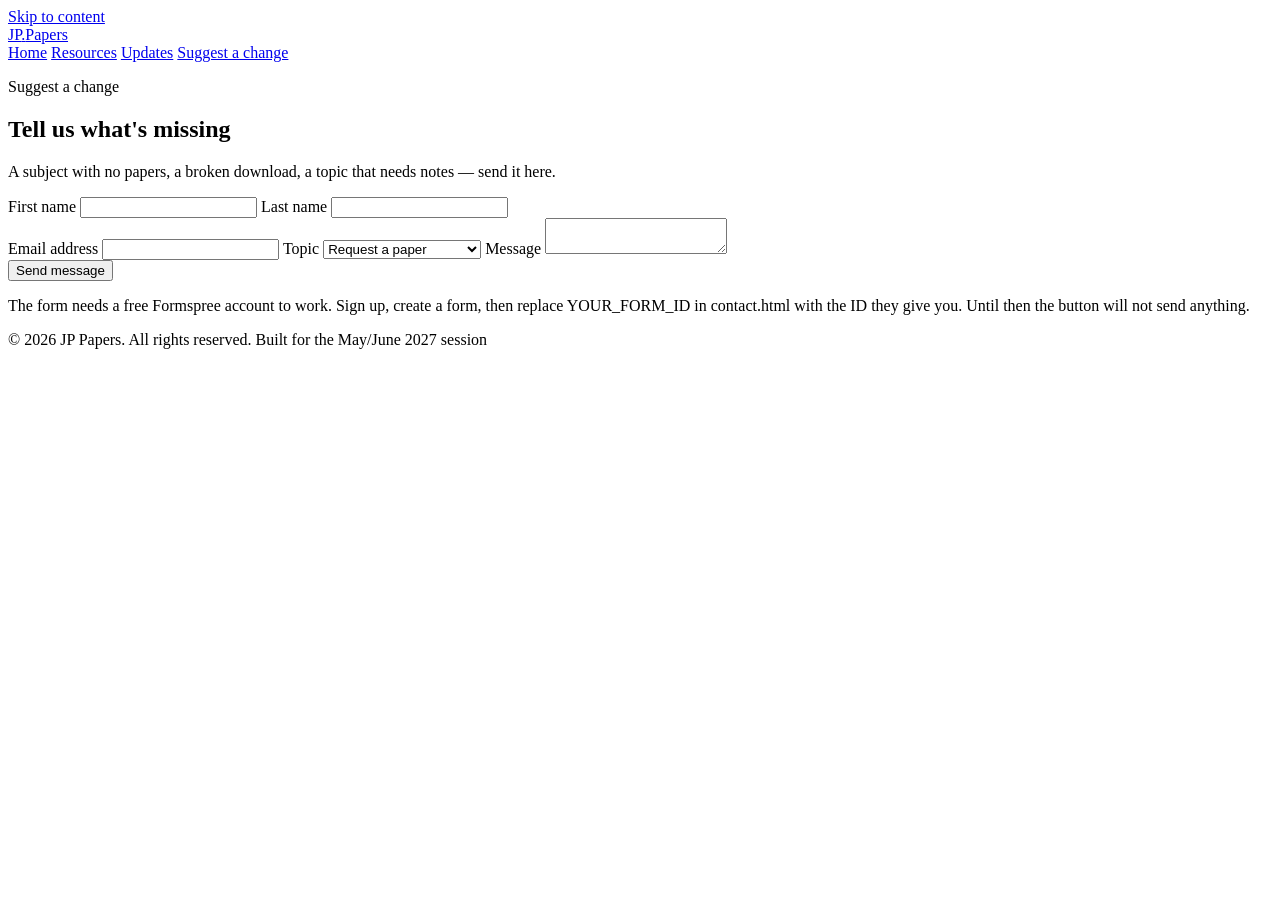
==== contact.html @ 0b866dc3 "Add files via upload" ====
<!DOCTYPE html>
<html lang="en">
<head>
<meta charset="utf-8">
<meta name="viewport" content="width=device-width, initial-scale=1">
<title>Suggest a change | JP Papers</title>
<meta name="description" content="Tell JP Papers what would make your IGCSE prep easier.">
<link rel="preconnect" href="https://fonts.googleapis.com">
<link rel="preconnect" href="https://fonts.gstatic.com" crossorigin>
<link href="https://fonts.googleapis.com/css2?family=Bricolage+Grotesque:opsz,wght@12..96,700;12..96,800&family=IBM+Plex+Mono:wght@400;500&family=Instrument+Sans:wght@400;500;600&display=swap" rel="stylesheet">
<link rel="stylesheet" href="assets/styles.css">
</head>
<body>

<a class="skip" href="#main">Skip to content</a>

<header class="topbar">
  <div class="wrap topbar-inner">
    <a class="brand" href="index.html">JP<span>.</span>Papers</a>
    <nav class="nav">
      <a href="index.html">Home</a>
      <a href="resources.html">Resources</a>
      <a href="updates.html">Updates</a>
      <a href="contact.html" aria-current="page">Suggest a change</a>
    </nav>
  </div>
</header>

<main id="main">
  <section class="section" style="border-top:0">
    <div class="wrap">
      <div class="section-head">
        <p class="eyebrow">Suggest a change</p>
        <h2>Tell us what's missing</h2>
        <p class="lead">A subject with no papers, a broken download, a topic that needs notes — send it here.</p>
      </div>

      <form class="form" action="https://formspree.io/f/YOUR_FORM_ID" method="POST">
        <div class="row">
          <label>
            <span class="field-label">First name</span>
            <input type="text" name="first-name" required>
          </label>
          <label>
            <span class="field-label">Last name</span>
            <input type="text" name="last-name" required>
          </label>
        </div>

        <label>
          <span class="field-label">Email address</span>
          <input type="email" name="email" required>
        </label>

        <label>
          <span class="field-label">Topic</span>
          <select name="topic">
            <option>Request a paper</option>
            <option>Request revision notes</option>
            <option>Report a broken file</option>
            <option>Something else</option>
          </select>
        </label>

        <label>
          <span class="field-label">Message</span>
          <textarea name="message" required></textarea>
        </label>

        <div class="actions" style="margin-top:0">
          <button class="btn" type="submit">Send message</button>
        </div>

        <p class="note">
          The form needs a free Formspree account to work. Sign up, create a form,
          then replace YOUR_FORM_ID in contact.html with the ID they give you.
          Until then the button will not send anything.
        </p>
      </form>
    </div>
  </section>
</main>

<footer class="footer">
  <div class="wrap footer-inner">
    <span>&copy; <span id="year">2026</span> JP Papers. All rights reserved.</span>
    <span>Built for the May/June 2027 session</span>
  </div>
</footer>

<script src="assets/data.js"></script>
<script src="assets/app.js"></script>
</body>
</html>
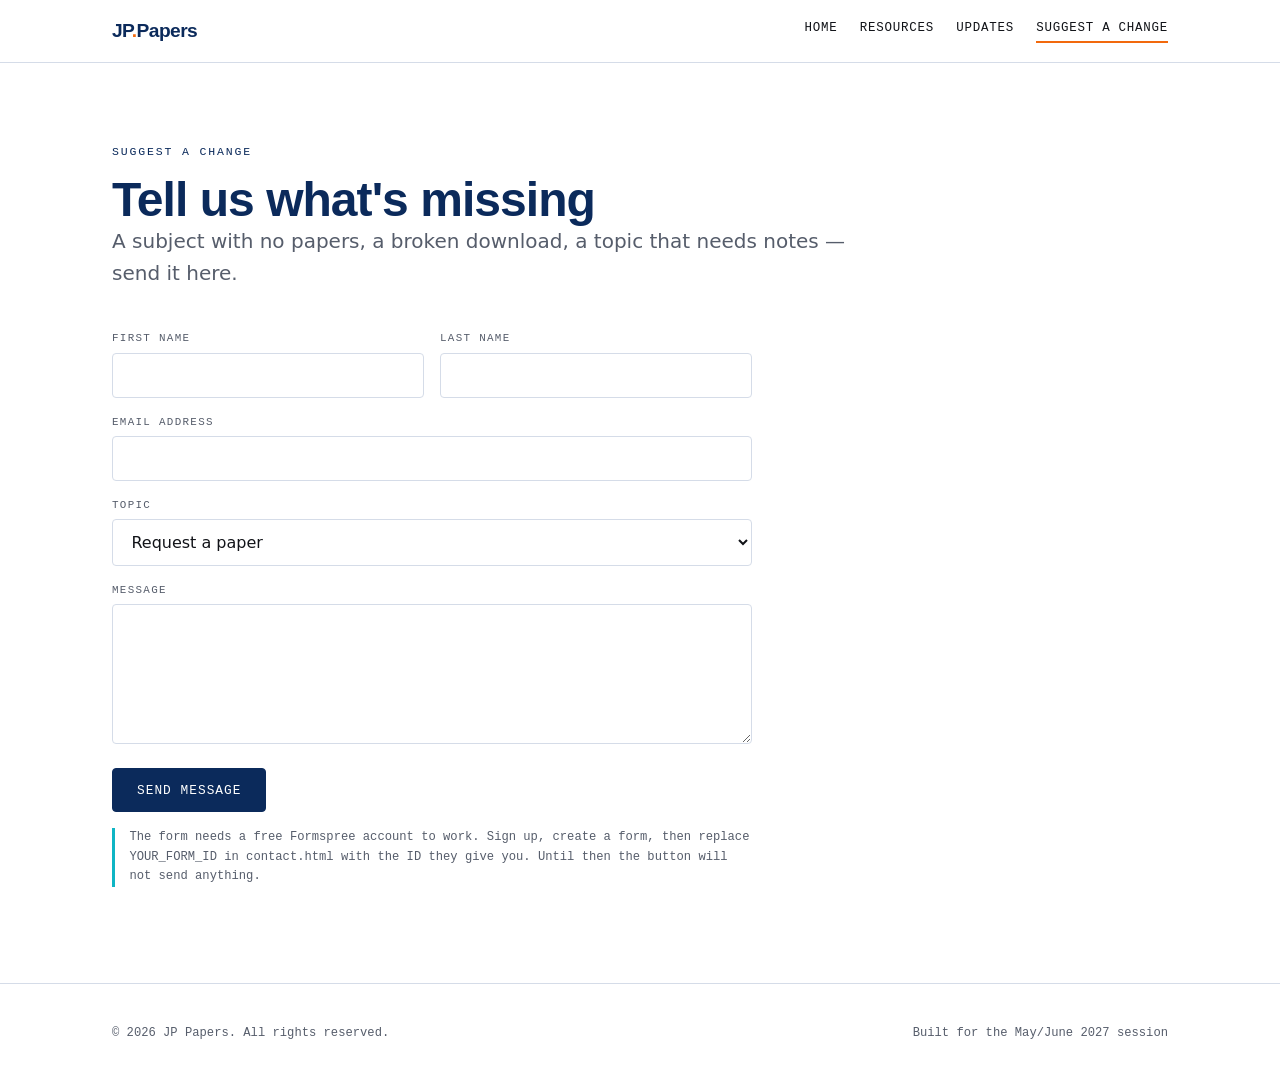
==== commit 4473a689: "Update contact.html" ====
--- a/contact.html
+++ b/contact.html
@@ -35,7 +35,7 @@
         <p class="lead">A subject with no papers, a broken download, a topic that needs notes — send it here.</p>
       </div>
 
-      <form class="form" action="https://formspree.io/f/YOUR_FORM_ID" method="POST">
+      <form class="form" action="https://formspree.io/f/xrpzayon" method="POST">
         <div class="row">
           <label>
             <span class="field-label">First name</span>
--- a/assets/styles.css
+++ b/assets/styles.css
@@ -0,0 +1,497 @@
+/* =========================================================
+   JP Papers — folha de estilos única
+   Direção visual: "folha de exame corrigida"
+   fundo branco, secções a azul-escuro, texto preto,
+   destaques a turquesa e laranja
+   ========================================================= */
+
+:root {
+  /* Cores */
+  --ink:        #111318;   /* preto do texto */
+  --ink-soft:   #565D6B;   /* texto secundário */
+  --paper:      #FFFFFF;   /* fundo branco */
+  --sheet:      #FFFFFF;   /* cartões */
+  --rule:       #D5DCE8;   /* linhas e margens */
+  --marker:     #7EE8F2;   /* destaque turquesa */
+  --marker-2:   #FFC08A;   /* destaque laranja */
+  --pen:        #F2690D;   /* laranja de acento */
+
+  /* Tipografia */
+  --display: "Bricolage Grotesque", "Arial Black", sans-serif;
+  --body: "Instrument Sans", system-ui, -apple-system, "Segoe UI", sans-serif;
+  --mono: "IBM Plex Mono", ui-monospace, "SF Mono", Menlo, monospace;
+
+  /* Medidas */
+  --wrap: 1120px;
+  --gap: clamp(1rem, 3vw, 2rem);
+  --radius: 4px;
+}
+
+* { box-sizing: border-box; }
+
+html { scroll-behavior: smooth; }
+
+body {
+  margin: 0;
+  background: var(--paper);
+  color: var(--ink);
+  font-family: var(--body);
+  font-size: 17px;
+  line-height: 1.6;
+  -webkit-font-smoothing: antialiased;
+}
+
+img { max-width: 100%; display: block; }
+
+a { color: inherit; }
+
+.wrap {
+  width: 100%;
+  max-width: var(--wrap);
+  margin-inline: auto;
+  padding-inline: clamp(1rem, 4vw, 2rem);
+}
+
+/* ---------- Tipografia ---------- */
+
+h1, h2, h3 {
+  font-family: var(--display);
+  font-weight: 800;
+  line-height: 1.02;
+  letter-spacing: -0.02em;
+  margin: 0;
+}
+
+h1 { font-size: clamp(2.6rem, 8vw, 5.2rem); }
+h2 { font-size: clamp(1.9rem, 4.5vw, 3rem); }
+h3 { font-size: clamp(1.15rem, 2vw, 1.4rem); letter-spacing: -0.01em; }
+
+p { margin: 0 0 1rem; }
+
+.eyebrow {
+  font-family: var(--mono);
+  font-size: 0.72rem;
+  letter-spacing: 0.16em;
+  text-transform: uppercase;
+  color: var(--ink-soft);
+  margin: 0 0 0.9rem;
+}
+
+.lead { font-size: clamp(1.05rem, 2vw, 1.25rem); color: var(--ink-soft); max-width: 58ch; }
+
+/* Efeito de marcador sobre uma palavra */
+.mark {
+  background-image: linear-gradient(transparent 58%, var(--marker) 58%, var(--marker) 92%, transparent 92%);
+  padding-inline: 0.1em;
+}
+.mark-pink {
+  background-image: linear-gradient(transparent 58%, var(--marker-2) 58%, var(--marker-2) 92%, transparent 92%);
+}
+
+/* ---------- Barra de navegação ---------- */
+
+.topbar {
+  position: sticky;
+  top: 0;
+  z-index: 50;
+  background: rgba(255, 255, 255, 0.9);
+  backdrop-filter: blur(10px);
+  border-bottom: 1px solid var(--rule);
+}
+
+.topbar-inner {
+  display: flex;
+  align-items: center;
+  gap: var(--gap);
+  min-height: 62px;
+}
+
+.brand {
+  font-family: var(--display);
+  font-weight: 800;
+  font-size: 1.2rem;
+  letter-spacing: -0.03em;
+  text-decoration: none;
+  white-space: nowrap;
+}
+.brand span { color: var(--pen); }
+
+.nav {
+  display: flex;
+  gap: 1.4rem;
+  margin-left: auto;
+  align-items: center;
+  flex-wrap: wrap;
+}
+
+.nav a {
+  font-family: var(--mono);
+  font-size: 0.78rem;
+  letter-spacing: 0.06em;
+  text-transform: uppercase;
+  text-decoration: none;
+  padding-bottom: 2px;
+  border-bottom: 2px solid transparent;
+}
+.nav a:hover,
+.nav a[aria-current="page"] { border-bottom-color: var(--pen); }
+
+/* ---------- Herói: folha de rosto de exame ---------- */
+
+.hero { padding: clamp(2rem, 6vw, 4.5rem) 0 clamp(2rem, 5vw, 3.5rem); }
+
+.sheet {
+  background: var(--sheet);
+  border: 1px solid var(--rule);
+  border-radius: var(--radius);
+  box-shadow: 0 1px 0 var(--rule), 12px 12px 0 -4px rgba(11, 42, 91, 0.10);
+  position: relative;
+  overflow: hidden;
+}
+
+/* margem vertical vermelha, como num caderno */
+.sheet::before {
+  content: "";
+  position: absolute;
+  inset-block: 0;
+  left: clamp(1.2rem, 4vw, 2.6rem);
+  width: 1px;
+  background: rgba(242, 105, 13, 0.5);
+}
+
+.sheet-body { padding: clamp(1.6rem, 5vw, 3.2rem) clamp(2rem, 7vw, 4.5rem); }
+
+.sheet-head {
+  display: flex;
+  flex-wrap: wrap;
+  gap: 0.6rem 2rem;
+  padding: 0.7rem clamp(2rem, 7vw, 4.5rem);
+  border-bottom: 1px solid var(--rule);
+  font-family: var(--mono);
+  font-size: 0.72rem;
+  letter-spacing: 0.1em;
+  text-transform: uppercase;
+  color: var(--ink-soft);
+}
+
+.fields {
+  display: grid;
+  grid-template-columns: repeat(auto-fit, minmax(190px, 1fr));
+  gap: 1.2rem;
+  margin-top: clamp(1.8rem, 4vw, 2.6rem);
+  padding-top: 1.4rem;
+  border-top: 1px dashed var(--rule);
+}
+
+.field-label {
+  font-family: var(--mono);
+  font-size: 0.68rem;
+  letter-spacing: 0.12em;
+  text-transform: uppercase;
+  color: var(--ink-soft);
+  display: block;
+  margin-bottom: 0.3rem;
+}
+
+.field-value {
+  font-family: var(--mono);
+  font-size: 1rem;
+  font-weight: 500;
+  border-bottom: 1px solid var(--rule);
+  padding-bottom: 0.35rem;
+}
+
+#countdown { font-variant-numeric: tabular-nums; }
+
+.hero h1 { max-width: 15ch; }
+.hero .lead { margin-top: 1.2rem; }
+
+/* ---------- Botões ---------- */
+
+.actions { display: flex; flex-wrap: wrap; gap: 0.8rem; margin-top: 1.8rem; }
+
+.btn {
+  display: inline-block;
+  font-family: var(--mono);
+  font-size: 0.8rem;
+  letter-spacing: 0.08em;
+  text-transform: uppercase;
+  text-decoration: none;
+  padding: 0.85rem 1.5rem;
+  border: 1.5px solid var(--ink);
+  border-radius: var(--radius);
+  background: var(--ink);
+  color: var(--sheet);
+  cursor: pointer;
+  transition: transform 0.12s ease, box-shadow 0.12s ease;
+}
+.btn:hover { transform: translate(-2px, -2px); box-shadow: 4px 4px 0 var(--pen); }
+
+.btn-ghost { background: transparent; color: var(--ink); }
+.btn-ghost:hover { box-shadow: 4px 4px 0 var(--marker-2); }
+
+/* ---------- Secções ---------- */
+
+.section { padding: clamp(2.5rem, 7vw, 5rem) 0; border-top: 1px solid var(--rule); }
+.section-head { margin-bottom: clamp(1.6rem, 4vw, 2.6rem); }
+
+/* ---------- Filtros ---------- */
+
+.toolbar {
+  display: flex;
+  flex-wrap: wrap;
+  gap: 0.7rem;
+  align-items: center;
+  margin-bottom: 1.8rem;
+}
+
+.search {
+  flex: 1 1 240px;
+  font-family: var(--mono);
+  font-size: 0.9rem;
+  padding: 0.75rem 1rem;
+  border: 1px solid var(--rule);
+  border-radius: var(--radius);
+  background: var(--sheet);
+  color: var(--ink);
+}
+.search::placeholder { color: var(--ink-soft); }
+
+.chip {
+  font-family: var(--mono);
+  font-size: 0.72rem;
+  letter-spacing: 0.08em;
+  text-transform: uppercase;
+  padding: 0.55rem 0.9rem;
+  border: 1px solid var(--rule);
+  border-radius: 999px;
+  background: transparent;
+  color: var(--ink-soft);
+  cursor: pointer;
+}
+.chip[aria-pressed="true"] {
+  background: var(--ink);
+  border-color: var(--ink);
+  color: var(--sheet);
+}
+
+/* ---------- Grelha de disciplinas ---------- */
+
+.grid {
+  display: grid;
+  grid-template-columns: repeat(auto-fill, minmax(255px, 1fr));
+  gap: 1rem;
+}
+
+.card {
+  background: var(--sheet);
+  border: 1px solid var(--rule);
+  border-radius: var(--radius);
+  padding: 1.3rem 1.4rem 1.5rem;
+  display: flex;
+  flex-direction: column;
+  gap: 0.55rem;
+  text-decoration: none;
+  transition: transform 0.14s ease, box-shadow 0.14s ease, border-color 0.14s ease;
+}
+.card:hover {
+  transform: translateY(-3px);
+  border-color: var(--ink);
+  box-shadow: 0 10px 0 -4px rgba(11, 42, 91, 0.14);
+}
+
+.card-code {
+  font-family: var(--mono);
+  font-size: 0.72rem;
+  letter-spacing: 0.14em;
+  color: var(--pen);
+}
+
+.card-meta {
+  font-family: var(--mono);
+  font-size: 0.74rem;
+  color: var(--ink-soft);
+  margin-top: auto;
+  padding-top: 0.7rem;
+  border-top: 1px dashed var(--rule);
+  display: flex;
+  justify-content: space-between;
+  gap: 1rem;
+}
+
+.card p { font-size: 0.92rem; color: var(--ink-soft); margin: 0; }
+
+.empty {
+  font-family: var(--mono);
+  font-size: 0.85rem;
+  color: var(--ink-soft);
+  padding: 2.5rem 0;
+}
+
+/* ---------- Lista de ficheiros ---------- */
+
+.papers { list-style: none; margin: 0; padding: 0; }
+
+.papers li {
+  display: flex;
+  flex-wrap: wrap;
+  align-items: baseline;
+  gap: 0.4rem 1rem;
+  padding: 0.9rem 0;
+  border-bottom: 1px solid var(--rule);
+}
+
+.papers .name { font-weight: 600; }
+.papers .tag {
+  font-family: var(--mono);
+  font-size: 0.7rem;
+  letter-spacing: 0.1em;
+  text-transform: uppercase;
+  color: var(--ink-soft);
+  border: 1px solid var(--rule);
+  border-radius: 999px;
+  padding: 0.15rem 0.6rem;
+}
+.papers .dl { margin-left: auto; font-family: var(--mono); font-size: 0.78rem; }
+
+/* ---------- Atualizações ---------- */
+
+.updates { display: grid; gap: 1rem; }
+
+.update {
+  background: var(--sheet);
+  border: 1px solid var(--rule);
+  border-left: 4px solid var(--marker-2);
+  border-radius: var(--radius);
+  padding: 1.3rem 1.5rem;
+}
+.update time {
+  font-family: var(--mono);
+  font-size: 0.72rem;
+  letter-spacing: 0.1em;
+  text-transform: uppercase;
+  color: var(--ink-soft);
+}
+.update h3 { margin: 0.3rem 0 0.5rem; }
+.update p { margin: 0; color: var(--ink-soft); font-size: 0.95rem; }
+
+/* ---------- Formulário ---------- */
+
+.form { display: grid; gap: 1rem; max-width: 640px; }
+.row { display: grid; grid-template-columns: 1fr 1fr; gap: 1rem; }
+@media (max-width: 560px) { .row { grid-template-columns: 1fr; } }
+
+label { display: block; }
+
+input, select, textarea {
+  width: 100%;
+  font-family: var(--body);
+  font-size: 1rem;
+  padding: 0.75rem 0.9rem;
+  border: 1px solid var(--rule);
+  border-radius: var(--radius);
+  background: var(--sheet);
+  color: var(--ink);
+}
+textarea { min-height: 140px; resize: vertical; }
+
+.note {
+  font-family: var(--mono);
+  font-size: 0.76rem;
+  color: var(--ink-soft);
+  border-left: 3px solid var(--marker);
+  padding-left: 0.9rem;
+}
+
+/* ---------- Rodapé ---------- */
+
+.footer {
+  border-top: 1px solid var(--rule);
+  padding: 2.5rem 0;
+  font-family: var(--mono);
+  font-size: 0.76rem;
+  color: var(--ink-soft);
+}
+
+.footer-inner {
+  display: flex;
+  flex-wrap: wrap;
+  gap: 1rem 2rem;
+  justify-content: space-between;
+}
+
+/* ---------- Acessibilidade ---------- */
+
+:focus-visible {
+  outline: 3px solid var(--marker-2);
+  outline-offset: 2px;
+}
+
+.skip {
+  position: absolute;
+  left: -9999px;
+  background: var(--ink);
+  color: var(--sheet);
+  padding: 0.7rem 1rem;
+  font-family: var(--mono);
+  font-size: 0.8rem;
+}
+.skip:focus { left: 1rem; top: 1rem; z-index: 100; }
+
+@media (prefers-reduced-motion: reduce) {
+  * { animation: none !important; transition: none !important; scroll-behavior: auto !important; }
+}
+
+/* Cabeçalho de período na página de disciplina */
+.term-head {
+  font-family: var(--mono);
+  font-size: .72rem;
+  font-weight: 500;
+  letter-spacing: .16em;
+  text-transform: uppercase;
+  color: var(--ink-soft);
+  margin: 2.2rem 0 .4rem;
+}
+.papers + .term-head { margin-top: 2.6rem; }
+
+
+/* =========================================================
+   Paleta: fundo branco, secções a azul-escuro,
+   texto preto, destaques turquesa e laranja
+   ========================================================= */
+:root {
+  --blue: #0B2A5B;    /* azul-escuro das secções e títulos */
+  --turq: #0FB5C4;    /* turquesa */
+  --orange: #F2690D;  /* laranja */
+}
+
+h1, h2, h3 { color: var(--blue); }
+.eyebrow, .term-head, .sheet-head { color: var(--blue); }
+
+.brand { color: var(--blue); }
+.brand span { color: var(--orange); }
+.nav a:hover, .nav a[aria-current="page"],
+.nav button:hover, .nav button[aria-current="page"] { border-bottom-color: var(--orange); }
+
+.section { border-top: 1px solid rgba(11, 42, 91, 0.28); }
+
+.btn { background: var(--blue); border-color: var(--blue); color: #fff; }
+.btn:hover { box-shadow: 4px 4px 0 var(--turq); }
+.btn-ghost { background: transparent; color: var(--blue); }
+.btn-ghost:hover { box-shadow: 4px 4px 0 var(--orange); }
+
+.chip[aria-pressed="true"] { background: var(--blue); border-color: var(--blue); color: #fff; }
+
+.card:hover { border-color: var(--blue); }
+.card-code { color: var(--orange); }
+
+.sheet::before { background: rgba(242, 105, 13, 0.55); }
+
+.update { border-left-color: var(--turq); }
+.note { border-left-color: var(--turq); }
+.papers .dl { color: var(--orange); }
+
+:focus-visible { outline-color: var(--turq); }
+
+/* laranja mais escuro quando é texto pequeno, para se ler bem no branco */
+.card-code, .papers .dl { color: #C24E00; }
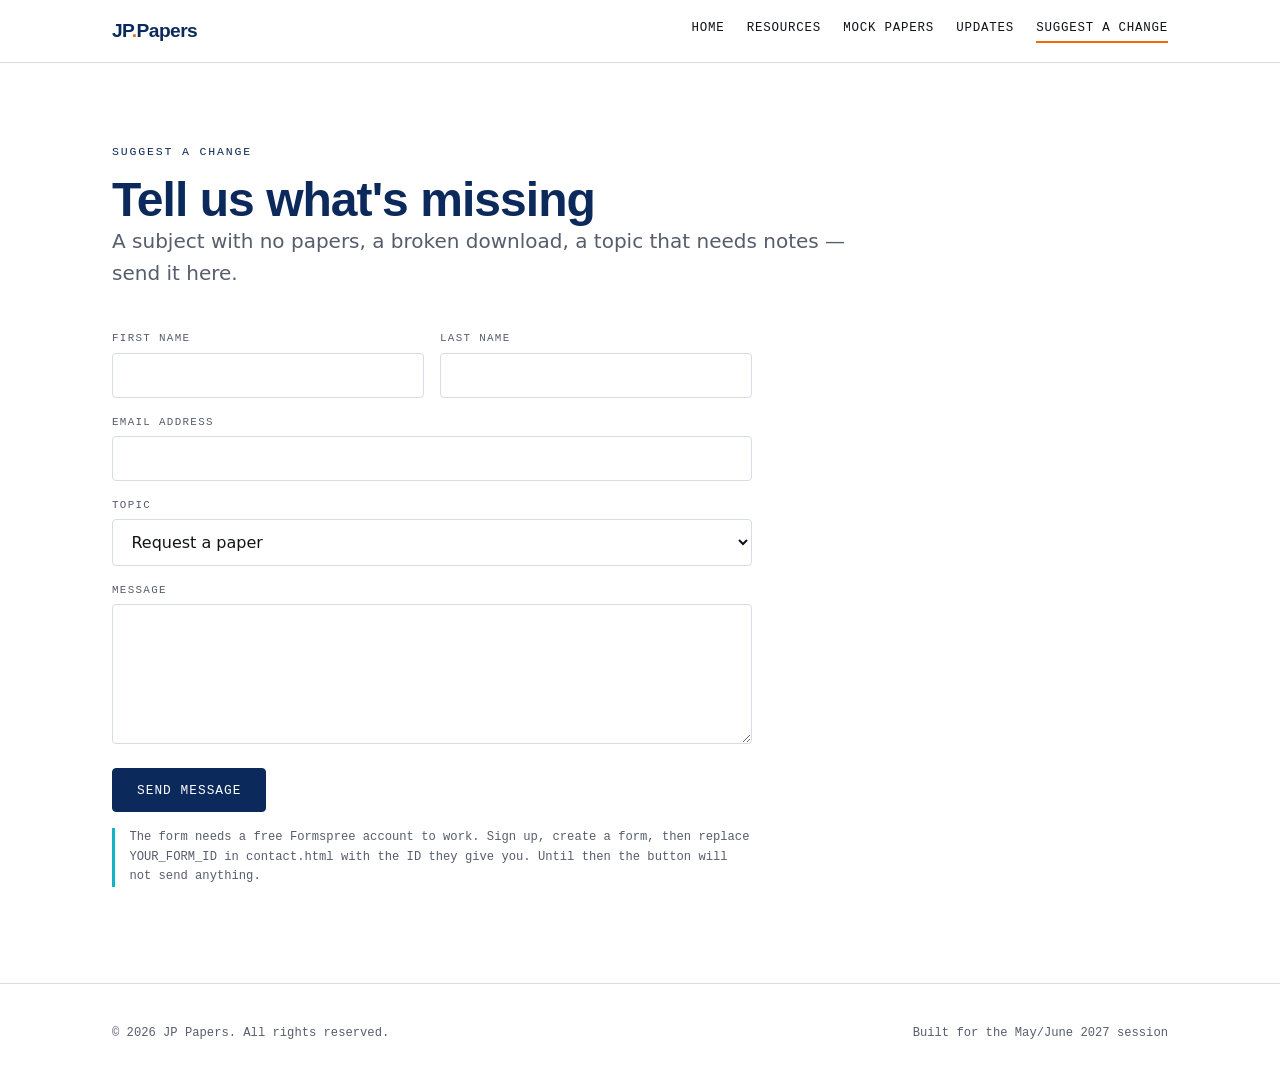
==== commit 0752e43a: "Add files via upload" ====
--- a/contact.html
+++ b/contact.html
@@ -20,6 +20,7 @@
     <nav class="nav">
       <a href="index.html">Home</a>
       <a href="resources.html">Resources</a>
+      <a href="mocks.html">Mock papers</a>
       <a href="updates.html">Updates</a>
       <a href="contact.html" aria-current="page">Suggest a change</a>
     </nav>
@@ -35,7 +36,7 @@
         <p class="lead">A subject with no papers, a broken download, a topic that needs notes — send it here.</p>
       </div>
 
-      <form class="form" action="https://formspree.io/f/xrpzayon" method="POST">
+      <form class="form" action="https://formspree.io/f/YOUR_FORM_ID" method="POST">
         <div class="row">
           <label>
             <span class="field-label">First name</span>
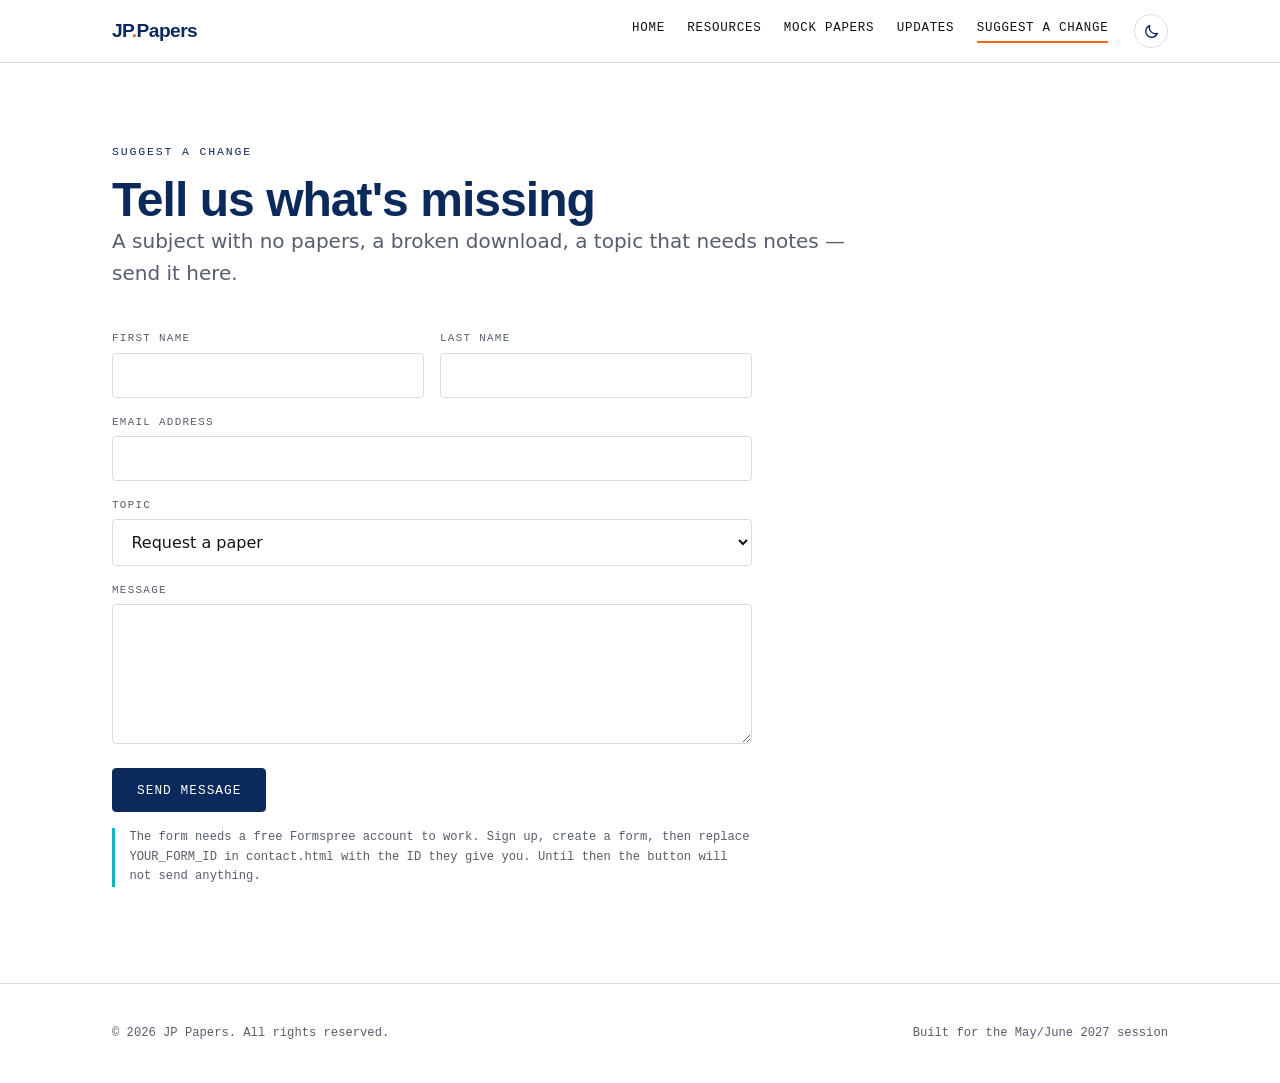
==== commit 792f2262: "Add dark mode with a toggle in the top bar The palette is now driven by semantic tokens (--heading, " ====
--- a/contact.html
+++ b/contact.html
@@ -7,8 +7,10 @@
 <meta name="description" content="Tell JP Papers what would make your IGCSE prep easier.">
 <link rel="preconnect" href="https://fonts.googleapis.com">
 <link rel="preconnect" href="https://fonts.gstatic.com" crossorigin>
-<link href="https://fonts.googleapis.com/css2?family=Bricolage+Grotesque:opsz,wght@12..96,700;12..96,800&family=IBM+Plex+Mono:wght@400;500&family=Instrument+Sans:wght@400;500;600&display=swap" rel="stylesheet">
+<link href="https://fonts.googleapis.com/css2?family=Fraunces:opsz,wght@9..144,600;9..144,700;9..144,900&family=Public+Sans:wght@400;500;600&family=Spline+Sans+Mono:wght@400;500&display=swap" rel="stylesheet">
+<meta name="color-scheme" content="light dark">
 <link rel="stylesheet" href="assets/styles.css">
+<script src="assets/theme.js"></script>
 </head>
 <body>
 
@@ -23,6 +25,10 @@
       <a href="mocks.html">Mock papers</a>
       <a href="updates.html">Updates</a>
       <a href="contact.html" aria-current="page">Suggest a change</a>
+      <button class="theme-toggle" type="button" aria-pressed="false" aria-label="Switch to dark mode" title="Switch to dark mode">
+        <svg class="icon-moon" viewBox="0 0 24 24" aria-hidden="true" fill="none" stroke="currentColor" stroke-width="1.9" stroke-linecap="round" stroke-linejoin="round"><path d="M20.4 14.5A8.5 8.5 0 0 1 9.5 3.6a8.5 8.5 0 1 0 10.9 10.9Z"/></svg>
+        <svg class="icon-sun" viewBox="0 0 24 24" aria-hidden="true" fill="none" stroke="currentColor" stroke-width="1.9" stroke-linecap="round"><circle cx="12" cy="12" r="4.1"/><path d="M12 2.7v2.1M12 19.2v2.1M4.4 4.4l1.5 1.5M18.1 18.1l1.5 1.5M2.7 12h2.1M19.2 12h2.1M4.4 19.6l1.5-1.5M18.1 5.9l1.5-1.5"/></svg>
+      </button>
     </nav>
   </div>
 </header>
@@ -91,5 +97,11 @@
 
 <script src="assets/data.js"></script>
 <script src="assets/app.js"></script>
+
+<!-- Estatísticas de visitas (GoatCounter).
+     Painel: https://jp230633.goatcounter.com
+     Só conta visitas: páginas, horas, país, origem. Não identifica ninguém. -->
+<script data-goatcounter="https://jp230633.goatcounter.com/count"
+        async src="//gc.zgo.at/count.js"></script>
 </body>
 </html>
--- a/assets/styles.css
+++ b/assets/styles.css
@@ -94,7 +94,7 @@
   position: sticky;
   top: 0;
   z-index: 50;
-  background: rgba(255, 255, 255, 0.9);
+  background: var(--topbar-bg);
   backdrop-filter: blur(10px);
   border-bottom: 1px solid var(--rule);
 }
@@ -144,7 +144,7 @@
   background: var(--sheet);
   border: 1px solid var(--rule);
   border-radius: var(--radius);
-  box-shadow: 0 1px 0 var(--rule), 12px 12px 0 -4px rgba(11, 42, 91, 0.10);
+  box-shadow: 0 1px 0 var(--rule), 12px 12px 0 -4px var(--shadow);
   position: relative;
   overflow: hidden;
 }
@@ -297,7 +297,7 @@
 .card:hover {
   transform: translateY(-3px);
   border-color: var(--ink);
-  box-shadow: 0 10px 0 -4px rgba(11, 42, 91, 0.14);
+  box-shadow: 0 10px 0 -4px var(--shadow-strong);
 }
 
 .card-code {
@@ -454,44 +454,147 @@
 }
 .papers + .term-head { margin-top: 2.6rem; }
 
-
 /* =========================================================
-   Paleta: fundo branco, secções a azul-escuro,
-   texto preto, destaques turquesa e laranja
+   Paleta — tokens semânticos
+   Claro: fundo branco, secções a azul-escuro, texto preto,
+          destaques turquesa e laranja.
+   Escuro: as mesmas peças, invertidas (ver bloco no fim).
    ========================================================= */
 :root {
-  --blue: #0B2A5B;    /* azul-escuro das secções e títulos */
-  --turq: #0FB5C4;    /* turquesa */
-  --orange: #F2690D;  /* laranja */
-}
-
-h1, h2, h3 { color: var(--blue); }
-.eyebrow, .term-head, .sheet-head { color: var(--blue); }
-
-.brand { color: var(--blue); }
+  --blue:   #0B2A5B;   /* azul-escuro das secções e títulos */
+  --turq:   #0FB5C4;   /* turquesa */
+  --orange: #F2690D;   /* laranja */
+
+  /* superfícies e chrome */
+  --topbar-bg:     rgba(255, 255, 255, 0.9);
+  --shadow:        rgba(11, 42, 91, 0.10);
+  --shadow-strong: rgba(11, 42, 91, 0.14);
+  --rule-strong:   rgba(11, 42, 91, 0.28);
+  --code-bg:       #F4F7FC;
+  --margin-line:   rgba(242, 105, 13, 0.55);
+
+  /* títulos e elementos "sólidos" (botões, chips, barra do exame) */
+  --heading:   var(--blue);
+  --solid-bg:  var(--blue);
+  --solid-ink: #FFFFFF;
+
+  /* laranja escurecido para texto pequeno, para se ler bem no branco */
+  --accent-text: #C24E00;
+}
+
+h1, h2, h3 { color: var(--heading); }
+.eyebrow, .term-head, .sheet-head { color: var(--heading); }
+
+.brand { color: var(--heading); }
 .brand span { color: var(--orange); }
 .nav a:hover, .nav a[aria-current="page"],
 .nav button:hover, .nav button[aria-current="page"] { border-bottom-color: var(--orange); }
 
-.section { border-top: 1px solid rgba(11, 42, 91, 0.28); }
-
-.btn { background: var(--blue); border-color: var(--blue); color: #fff; }
+.section { border-top: 1px solid var(--rule-strong); }
+
+.btn { background: var(--solid-bg); border-color: var(--solid-bg); color: var(--solid-ink); }
 .btn:hover { box-shadow: 4px 4px 0 var(--turq); }
-.btn-ghost { background: transparent; color: var(--blue); }
+.btn-ghost { background: transparent; color: var(--heading); }
 .btn-ghost:hover { box-shadow: 4px 4px 0 var(--orange); }
 
-.chip[aria-pressed="true"] { background: var(--blue); border-color: var(--blue); color: #fff; }
-
-.card:hover { border-color: var(--blue); }
-.card-code { color: var(--orange); }
-
-.sheet::before { background: rgba(242, 105, 13, 0.55); }
+.chip[aria-pressed="true"] { background: var(--solid-bg); border-color: var(--solid-bg); color: var(--solid-ink); }
+
+.card:hover { border-color: var(--heading); }
+.card-code { color: var(--accent-text); }
+
+.sheet::before { background: var(--margin-line); }
 
 .update { border-left-color: var(--turq); }
 .note { border-left-color: var(--turq); }
-.papers .dl { color: var(--orange); }
+.papers .dl { color: var(--accent-text); }
 
 :focus-visible { outline-color: var(--turq); }
 
-/* laranja mais escuro quando é texto pequeno, para se ler bem no branco */
-.card-code, .papers .dl { color: #C24E00; }
+
+/* =========================================================
+   Botão de modo escuro (na barra de navegação)
+   ========================================================= */
+.theme-toggle {
+  display: inline-grid;
+  place-items: center;
+  width: 34px;
+  height: 34px;
+  padding: 0;
+  margin-left: 0.2rem;
+  flex: none;
+  border: 1px solid var(--rule);
+  border-radius: 999px;
+  background: transparent;
+  color: var(--heading);
+  cursor: pointer;
+  transition: color 0.14s ease, border-color 0.14s ease, background 0.14s ease;
+}
+.theme-toggle:hover { color: var(--orange); border-color: var(--orange); }
+.theme-toggle svg { width: 17px; height: 17px; display: block; }
+
+/* mostra o ícone do modo para onde se vai, não o do modo atual */
+.theme-toggle .icon-sun { display: none; }
+[data-theme="dark"] .theme-toggle .icon-sun { display: block; }
+[data-theme="dark"] .theme-toggle .icon-moon { display: none; }
+
+
+/* =========================================================
+   MODO ESCURO
+   Só troca tokens — nenhuma regra de layout muda.
+   ========================================================= */
+:root[data-theme="dark"] {
+  color-scheme: dark;
+
+  --ink:      #E7EDF7;
+  --ink-soft: #9AA8BE;
+  --paper:    #0D1320;
+  --sheet:    #141C2B;
+  --rule:     #2A3549;
+
+  /* o marcador fica translúcido para o texto claro continuar legível */
+  --marker:   rgba(15, 181, 196, 0.34);
+  --marker-2: rgba(242, 105, 13, 0.32);
+  --pen:      #FF8A3D;
+
+  --turq:   #35D3E0;
+  --orange: #FF8A3D;
+
+  --topbar-bg:     rgba(13, 19, 32, 0.88);
+  --shadow:        rgba(0, 0, 0, 0.5);
+  --shadow-strong: rgba(0, 0, 0, 0.55);
+  --rule-strong:   rgba(157, 192, 242, 0.22);
+  --code-bg:       #1B2434;
+  --margin-line:   rgba(255, 138, 61, 0.5);
+
+  --heading:   #9DC0F2;   /* azul claro: os títulos continuam azuis */
+  --solid-bg:  #24406F;   /* azul médio, ainda aguenta texto branco */
+  --solid-ink: #FFFFFF;
+
+  --accent-text: #FF9A57;
+}
+
+/* o marcador translúcido cobre a palavra toda, não só a base */
+:root[data-theme="dark"] .mark {
+  background-image: linear-gradient(var(--marker), var(--marker));
+  border-radius: 2px;
+}
+:root[data-theme="dark"] .mark-pink {
+  background-image: linear-gradient(var(--marker-2), var(--marker-2));
+}
+
+/* no escuro a borda preta do botão fantasma seria branca e gritante */
+:root[data-theme="dark"] .btn-ghost { border-color: var(--rule-strong); }
+:root[data-theme="dark"] .btn-ghost:hover { border-color: var(--orange); }
+
+/* em ecrãs estreitos a navegação já quebra em várias linhas;
+   o botão fica preso ao canto, para não ganhar uma linha só para ele */
+@media (max-width: 720px) {
+  .topbar-inner { position: relative; padding-right: 2.9rem; }
+  .nav { gap: 1.05rem; }
+  .theme-toggle {
+    position: absolute;
+    top: 14px;
+    right: clamp(1rem, 4vw, 2rem);
+    margin: 0;
+  }
+}
